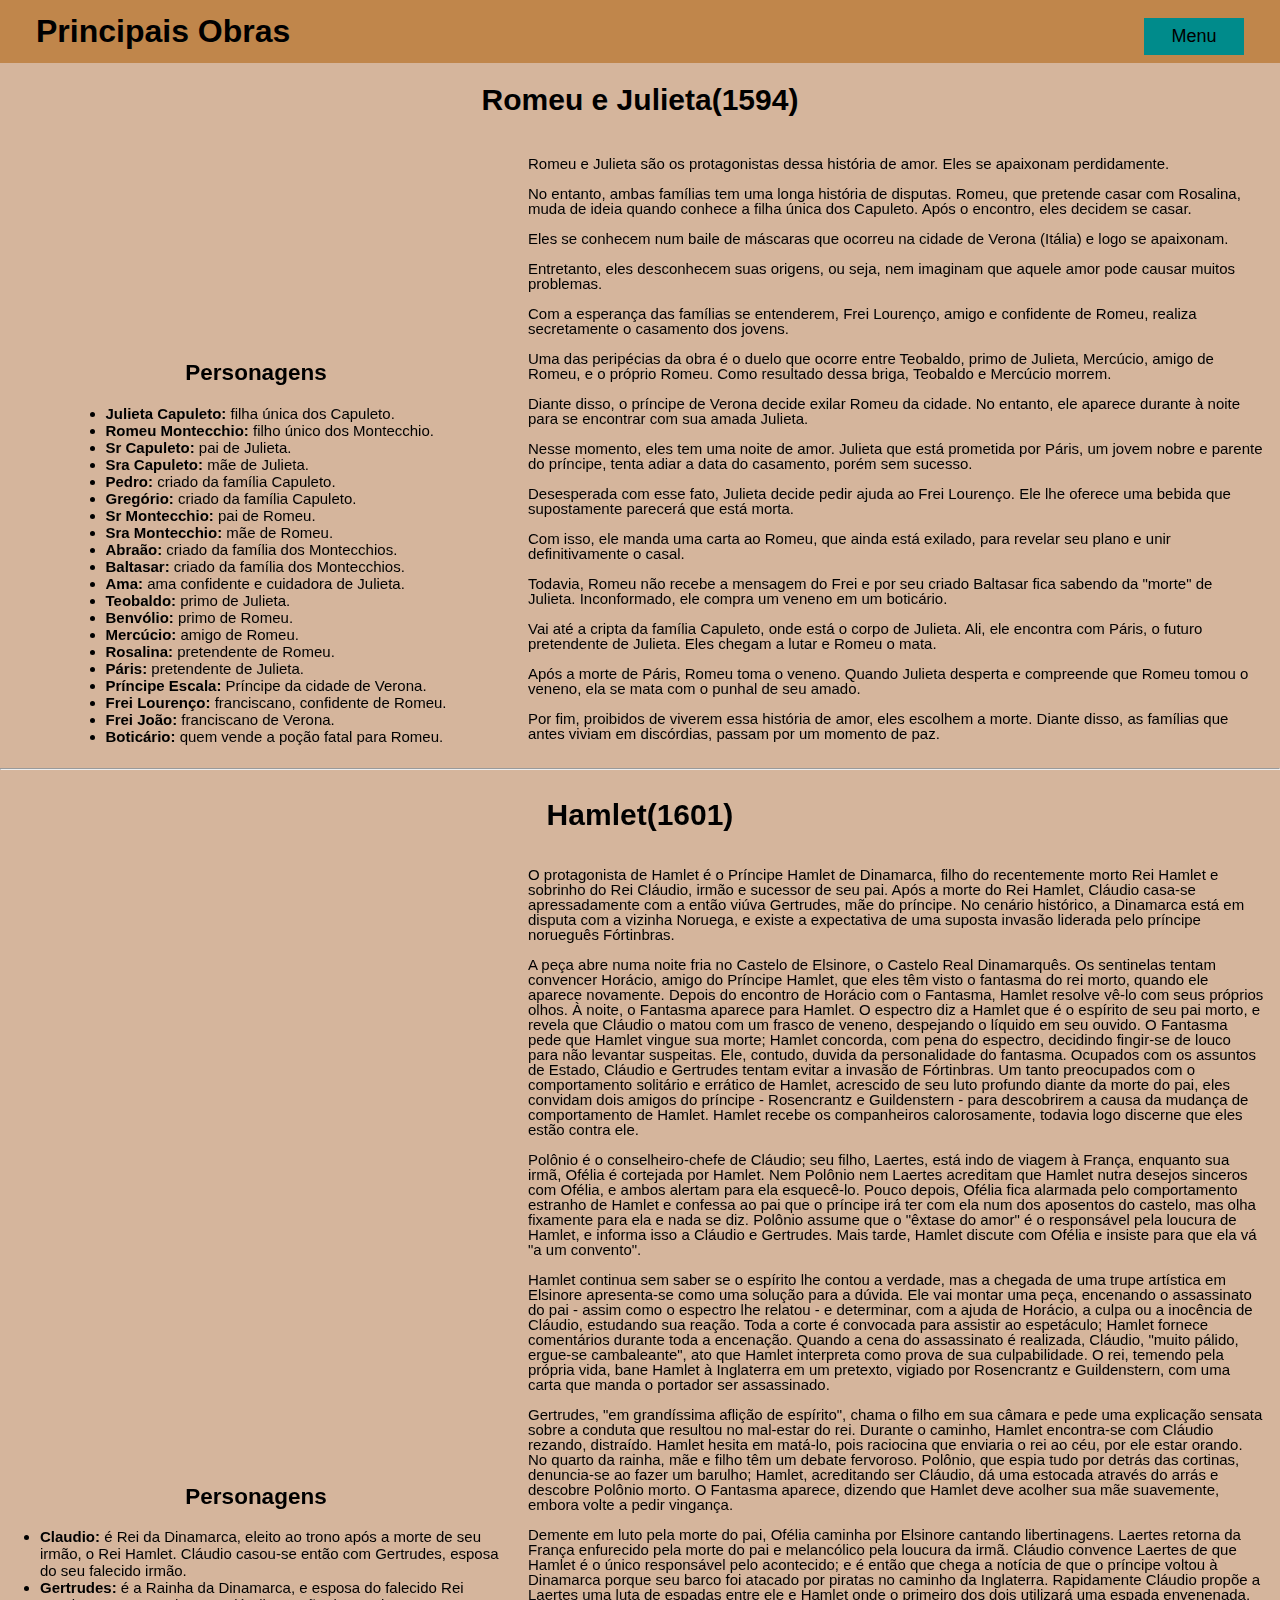
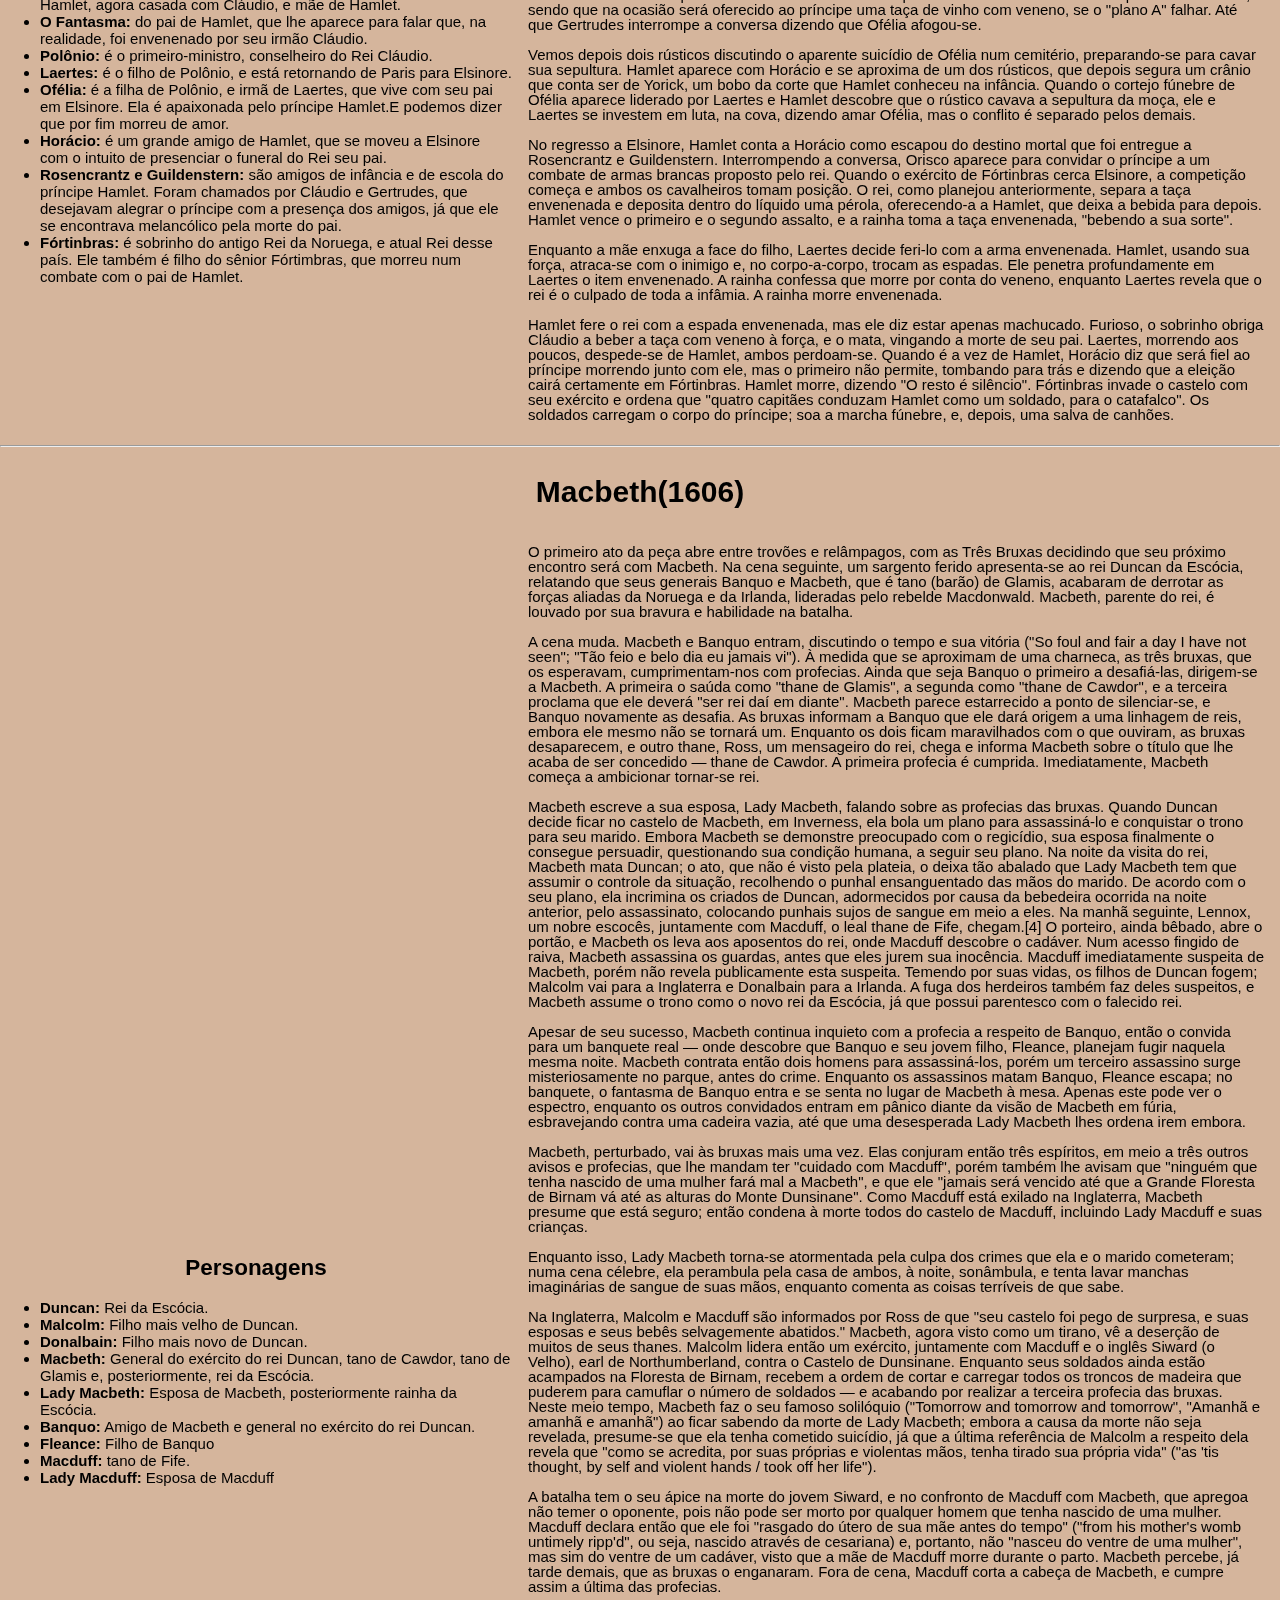
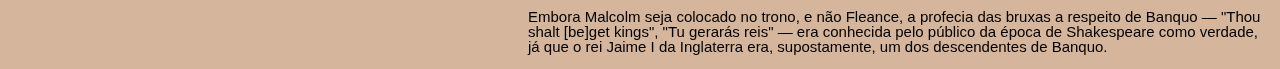
==== obras.html @ 98cd81a3 "project" ====
<!DOCTYPE html>
<html lang="en">
<head>
    <meta charset="UTF-8">
    <meta http-equiv="X-UA-Compatible" content="IE=edge">
    <meta name="viewport" content="width=device-width, initial-scale=1.0">
    <title>Principais Obras</title>
    <link rel="stylesheet" href="styleobras.css" type="text/css">
</head>
<body id="obras">
    <header class="simple-header">
        <h1 class="main-title">Principais Obras</h1>
        <nav class="dropdown">
            <button class="dropdown-btn">Menu</button>
            <ul class="dropdown-body">
                <li class="nav-item">
                    <a href="/">Home</a>
                </li>
                <li class="nav-item">
                    <a href="obras.html">Obras</a>
                </li>
            </ul>
        </nav>
    </header>
    <main>
        <section id="about">
            <div class="grid-container">
                <h1 class="grid-title">Romeu e Julieta(1594)</h1>
                <div class="grid-video">
                    <iframe width="400" height="200" src="https://www.youtube.com/embed/vcZ37UpM6IY" title="Romeu e Julieta (William Shakespeare)" frameborder="0" allow="accelerometer; autoplay; clipboard-write; encrypted-media; gyroscope; picture-in-picture" allowfullscreen></iframe>
                </div>
                <div class="grid-text">
                    <p class="text">Romeu e Julieta são os protagonistas dessa história de amor. Eles se apaixonam perdidamente.</p>
                    <p class="text">No entanto, ambas famílias tem uma longa história de disputas. Romeu, que pretende casar com Rosalina, muda de ideia quando conhece a filha única dos Capuleto. Após o encontro, eles decidem se casar.</p>
                    <p class="text">Eles se conhecem num baile de máscaras que ocorreu na cidade de Verona (Itália) e logo se apaixonam.</p>
                    <p class="text">Entretanto, eles desconhecem suas origens, ou seja, nem imaginam que aquele amor pode causar muitos problemas.</p>
                    <p class="text">Com a esperança das famílias se entenderem, Frei Lourenço, amigo e confidente de Romeu, realiza secretamente o casamento dos jovens.</p>
                    <p class="text">Uma das peripécias da obra é o duelo que ocorre entre Teobaldo, primo de Julieta, Mercúcio, amigo de Romeu, e o próprio Romeu. Como resultado dessa briga, Teobaldo e Mercúcio morrem.</p>
                    <p class="text">Diante disso, o príncipe de Verona decide exilar Romeu da cidade. No entanto, ele aparece durante à noite para se encontrar com sua amada Julieta.</p>
                    <p class="text">Nesse momento, eles tem uma noite de amor. Julieta que está prometida por Páris, um jovem nobre e parente do príncipe, tenta adiar a data do casamento, porém sem sucesso.</p>
                    <p class="text">Desesperada com esse fato, Julieta decide pedir ajuda ao Frei Lourenço. Ele lhe oferece uma bebida que supostamente parecerá que está morta.</p>
                    <p class="text">Com isso, ele manda uma carta ao Romeu, que ainda está exilado, para revelar seu plano e unir definitivamente o casal.</p>
                    <p class="text">Todavia, Romeu não recebe a mensagem do Frei e por seu criado Baltasar fica sabendo da "morte" de Julieta. Inconformado, ele compra um veneno em um boticário.</p>
                    <p class="text">Vai até a cripta da família Capuleto, onde está o corpo de Julieta. Ali, ele encontra com Páris, o futuro pretendente de Julieta. Eles chegam a lutar e Romeu o mata.</p>
                    <p class="text">Após a morte de Páris, Romeu toma o veneno. Quando Julieta desperta e compreende que Romeu tomou o veneno, ela se mata com o punhal de seu amado.</p>
                    <p class="text">Por fim, proibidos de viverem essa história de amor, eles escolhem a morte. Diante disso, as famílias que antes viviam em discórdias, passam por um momento de paz.</p>
                </div>
                <div class="grid-list">
                    <h2 class="list-title">Personagens</h2>
                    <ul class="list">
                        <li><b>Julieta Capuleto:</b> filha única dos Capuleto.</li>
                        <li><b>Romeu Montecchio:</b> filho único dos Montecchio.</li>
                        <li><b>Sr Capuleto:</b> pai de Julieta.</li>
                        <li><b>Sra Capuleto:</b> mãe de Julieta.</li>
                        <li><b>Pedro:</b> criado da família Capuleto.</li>
                        <li><b>Gregório:</b> criado da família Capuleto.</li>
                        <li><b>Sr Montecchio:</b> pai de Romeu.</li>
                        <li><b>Sra Montecchio:</b> mãe de Romeu.</li>
                        <li><b>Abraão:</b> criado da família dos Montecchios.</li>
                        <li><b>Baltasar:</b> criado da família dos Montecchios.</li>
                        <li><b>Ama:</b> ama confidente e cuidadora de Julieta.</li>
                        <li><b>Teobaldo:</b> primo de Julieta.</li>
                        <li><b>Benvólio:</b> primo de Romeu.</li>
                        <li><b>Mercúcio:</b> amigo de Romeu.</li>
                        <li><b>Rosalina:</b> pretendente de Romeu.</li>
                        <li><b>Páris:</b> pretendente de Julieta.</li>
                        <li><b>Príncipe Escala:</b> Príncipe da cidade de Verona.</li>
                        <li><b>Frei Lourenço:</b> franciscano, confidente de Romeu.</li>
                        <li><b>Frei João:</b> franciscano de Verona.</li>
                        <li><b>Boticário:</b> quem vende a poção fatal para Romeu.</li>
                    </ul>
                </div>
            </div>
        </section>
        <hr>
        <section id="about">
            <div class="grid-container">
                <h1 class="grid-title">Hamlet(1601)</h1>
                <div class="grid-video">
                    <iframe width="400" height="200" src="https://www.youtube.com/embed/kO4-S0fGC0c" title="Hamlet (William Shakespeare)" frameborder="0" allow="accelerometer; autoplay; clipboard-write; encrypted-media; gyroscope; picture-in-picture" allowfullscreen></iframe>
                </div>
                <div class="grid-text">
                    <p class="text">O protagonista de Hamlet é o Príncipe Hamlet de Dinamarca, filho do recentemente morto Rei Hamlet e sobrinho do Rei Cláudio, irmão e sucessor de seu pai. Após a morte do Rei Hamlet, Cláudio casa-se apressadamente com a então viúva Gertrudes, mãe do príncipe. No cenário histórico, a Dinamarca está em disputa com a vizinha Noruega, e existe a expectativa de uma suposta invasão liderada pelo príncipe norueguês Fórtinbras.</p>
                    <p class="text">A peça abre numa noite fria no Castelo de Elsinore, o Castelo Real Dinamarquês. Os sentinelas tentam convencer Horácio, amigo do Príncipe Hamlet, que eles têm visto o fantasma do rei morto, quando ele aparece novamente. Depois do encontro de Horácio com o Fantasma, Hamlet resolve vê-lo com seus próprios olhos. À noite, o Fantasma aparece para Hamlet. O espectro diz a Hamlet que é o espírito de seu pai morto, e revela que Cláudio o matou com um frasco de veneno, despejando o líquido em seu ouvido. O Fantasma pede que Hamlet vingue sua morte; Hamlet concorda, com pena do espectro, decidindo fingir-se de louco para não levantar suspeitas. Ele, contudo, duvida da personalidade do fantasma. Ocupados com os assuntos de Estado, Cláudio e Gertrudes tentam evitar a invasão de Fórtinbras. Um tanto preocupados com o comportamento solitário e errático de Hamlet, acrescido de seu luto profundo diante da morte do pai, eles convidam dois amigos do príncipe - Rosencrantz e Guildenstern - para descobrirem a causa da mudança de comportamento de Hamlet. Hamlet recebe os companheiros calorosamente, todavia logo discerne que eles estão contra ele.</p>
                    <p class="text">Polônio é o conselheiro-chefe de Cláudio; seu filho, Laertes, está indo de viagem à França, enquanto sua irmã, Ofélia é cortejada por Hamlet. Nem Polônio nem Laertes acreditam que Hamlet nutra desejos sinceros com Ofélia, e ambos alertam para ela esquecê-lo. Pouco depois, Ofélia fica alarmada pelo comportamento estranho de Hamlet e confessa ao pai que o príncipe irá ter com ela num dos aposentos do castelo, mas olha fixamente para ela e nada se diz. Polônio assume que o "êxtase do amor" é o responsável pela loucura de Hamlet, e informa isso a Cláudio e Gertrudes. Mais tarde, Hamlet discute com Ofélia e insiste para que ela vá "a um convento".</p>
                    <p class="text">Hamlet continua sem saber se o espírito lhe contou a verdade, mas a chegada de uma trupe artística em Elsinore apresenta-se como uma solução para a dúvida. Ele vai montar uma peça, encenando o assassinato do pai - assim como o espectro lhe relatou - e determinar, com a ajuda de Horácio, a culpa ou a inocência de Cláudio, estudando sua reação. Toda a corte é convocada para assistir ao espetáculo; Hamlet fornece comentários durante toda a encenação. Quando a cena do assassinato é realizada, Cláudio, "muito pálido, ergue-se cambaleante", ato que Hamlet interpreta como prova de sua culpabilidade. O rei, temendo pela própria vida, bane Hamlet à Inglaterra em um pretexto, vigiado por Rosencrantz e Guildenstern, com uma carta que manda o portador ser assassinado.</p>
                    <p class="text">Gertrudes, "em grandíssima aflição de espírito", chama o filho em sua câmara e pede uma explicação sensata sobre a conduta que resultou no mal-estar do rei. Durante o caminho, Hamlet encontra-se com Cláudio rezando, distraído. Hamlet hesita em matá-lo, pois raciocina que enviaria o rei ao céu, por ele estar orando. No quarto da rainha, mãe e filho têm um debate fervoroso. Polônio, que espia tudo por detrás das cortinas, denuncia-se ao fazer um barulho; Hamlet, acreditando ser Cláudio, dá uma estocada através do arrás e descobre Polônio morto. O Fantasma aparece, dizendo que Hamlet deve acolher sua mãe suavemente, embora volte a pedir vingança.</p>
                    <p class="text">Demente em luto pela morte do pai, Ofélia caminha por Elsinore cantando libertinagens. Laertes retorna da França enfurecido pela morte do pai e melancólico pela loucura da irmã. Cláudio convence Laertes de que Hamlet é o único responsável pelo acontecido; e é então que chega a notícia de que o príncipe voltou à Dinamarca porque seu barco foi atacado por piratas no caminho da Inglaterra. Rapidamente Cláudio propõe a Laertes uma luta de espadas entre ele e Hamlet onde o primeiro dos dois utilizará uma espada envenenada, sendo que na ocasião será oferecido ao príncipe uma taça de vinho com veneno, se o "plano A" falhar. Até que Gertrudes interrompe a conversa dizendo que Ofélia afogou-se.</p>
                    <p class="text">Vemos depois dois rústicos discutindo o aparente suicídio de Ofélia num cemitério, preparando-se para cavar sua sepultura. Hamlet aparece com Horácio e se aproxima de um dos rústicos, que depois segura um crânio que conta ser de Yorick, um bobo da corte que Hamlet conheceu na infância. Quando o cortejo fúnebre de Ofélia aparece liderado por Laertes e Hamlet descobre que o rústico cavava a sepultura da moça, ele e Laertes se investem em luta, na cova, dizendo amar Ofélia, mas o conflito é separado pelos demais.</p>
                    <p class="text">No regresso a Elsinore, Hamlet conta a Horácio como escapou do destino mortal que foi entregue a Rosencrantz e Guildenstern. Interrompendo a conversa, Orisco aparece para convidar o príncipe a um combate de armas brancas proposto pelo rei. Quando o exército de Fórtinbras cerca Elsinore, a competição começa e ambos os cavalheiros tomam posição. O rei, como planejou anteriormente, separa a taça envenenada e deposita dentro do líquido uma pérola, oferecendo-a a Hamlet, que deixa a bebida para depois. Hamlet vence o primeiro e o segundo assalto, e a rainha toma a taça envenenada, "bebendo a sua sorte".</p>
                    <p class="text">Enquanto a mãe enxuga a face do filho, Laertes decide feri-lo com a arma envenenada. Hamlet, usando sua força, atraca-se com o inimigo e, no corpo-a-corpo, trocam as espadas. Ele penetra profundamente em Laertes o item envenenado. A rainha confessa que morre por conta do veneno, enquanto Laertes revela que o rei é o culpado de toda a infâmia. A rainha morre envenenada.</p>
                    <p class="text">Hamlet fere o rei com a espada envenenada, mas ele diz estar apenas machucado. Furioso, o sobrinho obriga Cláudio a beber a taça com veneno à força, e o mata, vingando a morte de seu pai. Laertes, morrendo aos poucos, despede-se de Hamlet, ambos perdoam-se. Quando é a vez de Hamlet, Horácio diz que será fiel ao príncipe morrendo junto com ele, mas o primeiro não permite, tombando para trás e dizendo que a eleição cairá certamente em Fórtinbras. Hamlet morre, dizendo "O resto é silêncio". Fórtinbras invade o castelo com seu exército e ordena que "quatro capitães conduzam Hamlet como um soldado, para o catafalco". Os soldados carregam o corpo do príncipe; soa a marcha fúnebre, e, depois, uma salva de canhões.</p>
                </div>
                <div class="grid-list">
                    <h2 class="list-title">Personagens</h2>
                    <ul class="list">
                        <li><b>Claudio:</b> é Rei da Dinamarca, eleito ao trono após a morte de seu irmão, o Rei Hamlet. Cláudio casou-se então com Gertrudes, esposa do seu falecido irmão.</li>
                        <li><b>Gertrudes:</b> é a Rainha da Dinamarca, e esposa do falecido Rei Hamlet, agora casada com Cláudio, e mãe de Hamlet.</li>
                        <li><b>O Fantasma:</b> do pai de Hamlet, que lhe aparece para falar que, na realidade, foi envenenado por seu irmão Cláudio.</li>
                        <li><b>Polônio:</b> é o primeiro-ministro, conselheiro do Rei Cláudio.</li>
                        <li><b>Laertes:</b> é o filho de Polônio, e está retornando de Paris para Elsinore.</li>
                        <li><b>Ofélia:</b> é a filha de Polônio, e irmã de Laertes, que vive com seu pai em Elsinore. Ela é apaixonada pelo príncipe Hamlet.E podemos dizer que por fim morreu de amor.</li>
                        <li><b>Horácio:</b>  é um grande amigo de Hamlet, que se moveu a Elsinore com o intuito de presenciar o funeral do Rei seu pai.</li>
                        <li><b>Rosencrantz e Guildenstern:</b> são amigos de infância e de escola do príncipe Hamlet. Foram chamados por Cláudio e Gertrudes, que desejavam alegrar o príncipe com a presença dos amigos, já que ele se encontrava melancólico pela morte do pai.</li>
                        <li><b>Fórtinbras:</b> é sobrinho do antigo Rei da Noruega, e atual Rei desse país. Ele também é filho do sênior Fórtimbras, que morreu num combate com o pai de Hamlet.</li>
                    </ul>
                </div>
            </div>
        </section>
        <hr>
        <section id="about">
            <div class="grid-container">
                <h1 class="grid-title">Macbeth(1606)</h1>
                <div class="grid-video">
                    <iframe width="400" height="200" src="https://www.youtube.com/embed/rv8zKS3cyNg" title="Macbeth (Shakespeare)" frameborder="0" allow="accelerometer; autoplay; clipboard-write; encrypted-media; gyroscope; picture-in-picture" allowfullscreen></iframe>
                </div>
                <div class="grid-text">
                    <p class="text">O primeiro ato da peça abre entre trovões e relâmpagos, com as Três Bruxas decidindo que seu próximo encontro será com Macbeth. Na cena seguinte, um sargento ferido apresenta-se ao rei Duncan da Escócia, relatando que seus generais Banquo e Macbeth, que é tano (barão) de Glamis, acabaram de derrotar as forças aliadas da Noruega e da Irlanda, lideradas pelo rebelde Macdonwald. Macbeth, parente do rei, é louvado por sua bravura e habilidade na batalha.</p>
                    <p class="text">A cena muda. Macbeth e Banquo entram, discutindo o tempo e sua vitória ("So foul and fair a day I have not seen"; "Tão feio e belo dia eu jamais vi"). À medida que se aproximam de uma charneca, as três bruxas, que os esperavam, cumprimentam-nos com profecias. Ainda que seja Banquo o primeiro a desafiá-las, dirigem-se a Macbeth. A primeira o saúda como "thane de Glamis", a segunda como "thane de Cawdor", e a terceira proclama que ele deverá "ser rei daí em diante". Macbeth parece estarrecido a ponto de silenciar-se, e Banquo novamente as desafia. As bruxas informam a Banquo que ele dará origem a uma linhagem de reis, embora ele mesmo não se tornará um. Enquanto os dois ficam maravilhados com o que ouviram, as bruxas desaparecem, e outro thane, Ross, um mensageiro do rei, chega e informa Macbeth sobre o título que lhe acaba de ser concedido — thane de Cawdor. A primeira profecia é cumprida. Imediatamente, Macbeth começa a ambicionar tornar-se rei.</p>
                    <p class="text">Macbeth escreve a sua esposa, Lady Macbeth, falando sobre as profecias das bruxas. Quando Duncan decide ficar no castelo de Macbeth, em Inverness, ela bola um plano para assassiná-lo e conquistar o trono para seu marido. Embora Macbeth se demonstre preocupado com o regicídio, sua esposa finalmente o consegue persuadir, questionando sua condição humana, a seguir seu plano. Na noite da visita do rei, Macbeth mata Duncan; o ato, que não é visto pela plateia, o deixa tão abalado que Lady Macbeth tem que assumir o controle da situação, recolhendo o punhal ensanguentado das mãos do marido. De acordo com o seu plano, ela incrimina os criados de Duncan, adormecidos por causa da bebedeira ocorrida na noite anterior, pelo assassinato, colocando punhais sujos de sangue em meio a eles. Na manhã seguinte, Lennox, um nobre escocês, juntamente com Macduff, o leal thane de Fife, chegam.[4] O porteiro, ainda bêbado, abre o portão, e Macbeth os leva aos aposentos do rei, onde Macduff descobre o cadáver. Num acesso fingido de raiva, Macbeth assassina os guardas, antes que eles jurem sua inocência. Macduff imediatamente suspeita de Macbeth, porém não revela publicamente esta suspeita. Temendo por suas vidas, os filhos de Duncan fogem; Malcolm vai para a Inglaterra e Donalbain para a Irlanda. A fuga dos herdeiros também faz deles suspeitos, e Macbeth assume o trono como o novo rei da Escócia, já que possui parentesco com o falecido rei.</p>
                    <p class="text">Apesar de seu sucesso, Macbeth continua inquieto com a profecia a respeito de Banquo, então o convida para um banquete real — onde descobre que Banquo e seu jovem filho, Fleance, planejam fugir naquela mesma noite. Macbeth contrata então dois homens para assassiná-los, porém um terceiro assassino surge misteriosamente no parque, antes do crime. Enquanto os assassinos matam Banquo, Fleance escapa; no banquete, o fantasma de Banquo entra e se senta no lugar de Macbeth à mesa. Apenas este pode ver o espectro, enquanto os outros convidados entram em pânico diante da visão de Macbeth em fúria, esbravejando contra uma cadeira vazia, até que uma desesperada Lady Macbeth lhes ordena irem embora.</p>
                    <p class="text">Macbeth, perturbado, vai às bruxas mais uma vez. Elas conjuram então três espíritos, em meio a três outros avisos e profecias, que lhe mandam ter "cuidado com Macduff", porém também lhe avisam que "ninguém que tenha nascido de uma mulher fará mal a Macbeth", e que ele "jamais será vencido até que a Grande Floresta de Birnam vá até as alturas do Monte Dunsinane". Como Macduff está exilado na Inglaterra, Macbeth presume que está seguro; então condena à morte todos do castelo de Macduff, incluindo Lady Macduff e suas crianças.</p>
                    <p class="text">Enquanto isso, Lady Macbeth torna-se atormentada pela culpa dos crimes que ela e o marido cometeram; numa cena célebre, ela perambula pela casa de ambos, à noite, sonâmbula, e tenta lavar manchas imaginárias de sangue de suas mãos, enquanto comenta as coisas terríveis de que sabe.</p>
                    <p class="text">Na Inglaterra, Malcolm e Macduff são informados por Ross de que "seu castelo foi pego de surpresa, e suas esposas e seus bebês selvagemente abatidos." Macbeth, agora visto como um tirano, vê a deserção de muitos de seus thanes. Malcolm lidera então um exército, juntamente com Macduff e o inglês Siward (o Velho), earl de Northumberland, contra o Castelo de Dunsinane. Enquanto seus soldados ainda estão acampados na Floresta de Birnam, recebem a ordem de cortar e carregar todos os troncos de madeira que puderem para camuflar o número de soldados — e acabando por realizar a terceira profecia das bruxas. Neste meio tempo, Macbeth faz o seu famoso solilóquio ("Tomorrow and tomorrow and tomorrow", "Amanhã e amanhã e amanhã") ao ficar sabendo da morte de Lady Macbeth; embora a causa da morte não seja revelada, presume-se que ela tenha cometido suicídio, já que a última referência de Malcolm a respeito dela revela que "como se acredita, por suas próprias e violentas mãos, tenha tirado sua própria vida" ("as 'tis thought, by self and violent hands / took off her life").</p>
                    <p class="text">A batalha tem o seu ápice na morte do jovem Siward, e no confronto de Macduff com Macbeth, que apregoa não temer o oponente, pois não pode ser morto por qualquer homem que tenha nascido de uma mulher. Macduff declara então que ele foi "rasgado do útero de sua mãe antes do tempo" ("from his mother's womb untimely ripp'd", ou seja, nascido através de cesariana) e, portanto, não "nasceu do ventre de uma mulher", mas sim do ventre de um cadáver, visto que a mãe de Macduff morre durante o parto. Macbeth percebe, já tarde demais, que as bruxas o enganaram. Fora de cena, Macduff corta a cabeça de Macbeth, e cumpre assim a última das profecias.</p>
                    <p class="text">Embora Malcolm seja colocado no trono, e não Fleance, a profecia das bruxas a respeito de Banquo — "Thou shalt [be]get kings", "Tu gerarás reis" — era conhecida pelo público da época de Shakespeare como verdade, já que o rei Jaime I da Inglaterra era, supostamente, um dos descendentes de Banquo.</p>
                </div>
                <div class="grid-list">
                    <h2 class="list-title">Personagens</h2>
                    <ul class="list">
                        <li><b>Duncan:</b> Rei da Escócia.</li>
                        <li><b>Malcolm:</b> Filho mais velho de Duncan.</li>
                        <li><b>Donalbain:</b> Filho mais novo de Duncan.</li>
                        <li><b>Macbeth:</b> General do exército do rei Duncan, tano de Cawdor, tano de Glamis e, posteriormente, rei da Escócia.</li>
                        <li><b>Lady Macbeth:</b> Esposa de Macbeth, posteriormente rainha da Escócia.</li>
                        <li><b>Banquo:</b> Amigo de Macbeth e general no exército do rei Duncan.</li>
                        <li><b>Fleance:</b> Filho de Banquo</li>
                        <li><b>Macduff:</b>  tano de Fife.</li>
                        <li><b>Lady Macduff:</b> Esposa de Macduff</li>
                    </ul>
                </div>
            </div>
        </section>
    </main>
</body>
</html>
---- styleobras.css ----
body {
    font-family: Arial, Helvetica, sans-serif;
    margin: auto;
    background-color: #d5b59c;
}

button {
    width: 100%;
    border: 0;
    outline: none;
    /* background-color: darkgray; */
    background-color: #faebd7;
    font-size: 18px;
    padding: 8px;
    cursor: pointer;
    margin: 10px 0 0 0;
}

.dropdown button {
    background-color: darkcyan;
}

.main-title {
    font-size: 32px;
    font-weight: bold;
    margin: 3px 0;
}

.dropdown {
    width: auto;
    position: relative;
    width: 100px;
}

.dropdown-body {
    display: none;
    position: absolute;
    top: 48px;
    margin: 0;
    border: black 1px solid;
    background-color: white;
    padding: 5px;
    width: 100%;
}

.dropdown:hover .dropdown-body {
    display: block;
}

.dropdown-btn {
    width: 100%;
    border: 0;
    outline: none;
    background-color: darkgray;
    font-size: 18px;
    padding: 8px;
    cursor: pointer;
    margin: 10px 0 0 0;
    transition: all ease 500ms;
}

.dropdown-btn:hover {
    background-color: aliceblue;
}

.dropdown-body li {
    list-style: none;
}

.simple-header {
    position: sticky;
    top: 0;
    display: flex;
    box-sizing: border-box;
    flex-direction: row;
    justify-content: space-between;
    align-items: center;
    /* background-color: darkgrey; */
    background-color: #c0864b;
    width: 100%;
    padding: 8px 36px;
}

.text {
    line-height: 1.0;
    font-size: 15px;
}

.grid-container {
    display: grid;
    grid-template-columns: 40% 60%;
    justify-items: center;
    align-items: center;
    text-align: center;
    grid-template-areas: "grid-title grid-title" "grid-video grid-text" "grid-list grid-text";
}

.grid-title {
    grid-area: grid-title;
    font-size: 30px;
}

.grid-video {
    grid-area: grid-video;
}

.grid-text {
    grid-area: grid-text;
    max-width: 100%;
    text-align: left;
    padding: 0 16px;
}

.grid-list {
    grid-area: grid-list;
    font-size: 15px;
    text-align: left;
}

.list-title {
    text-align: center;
}
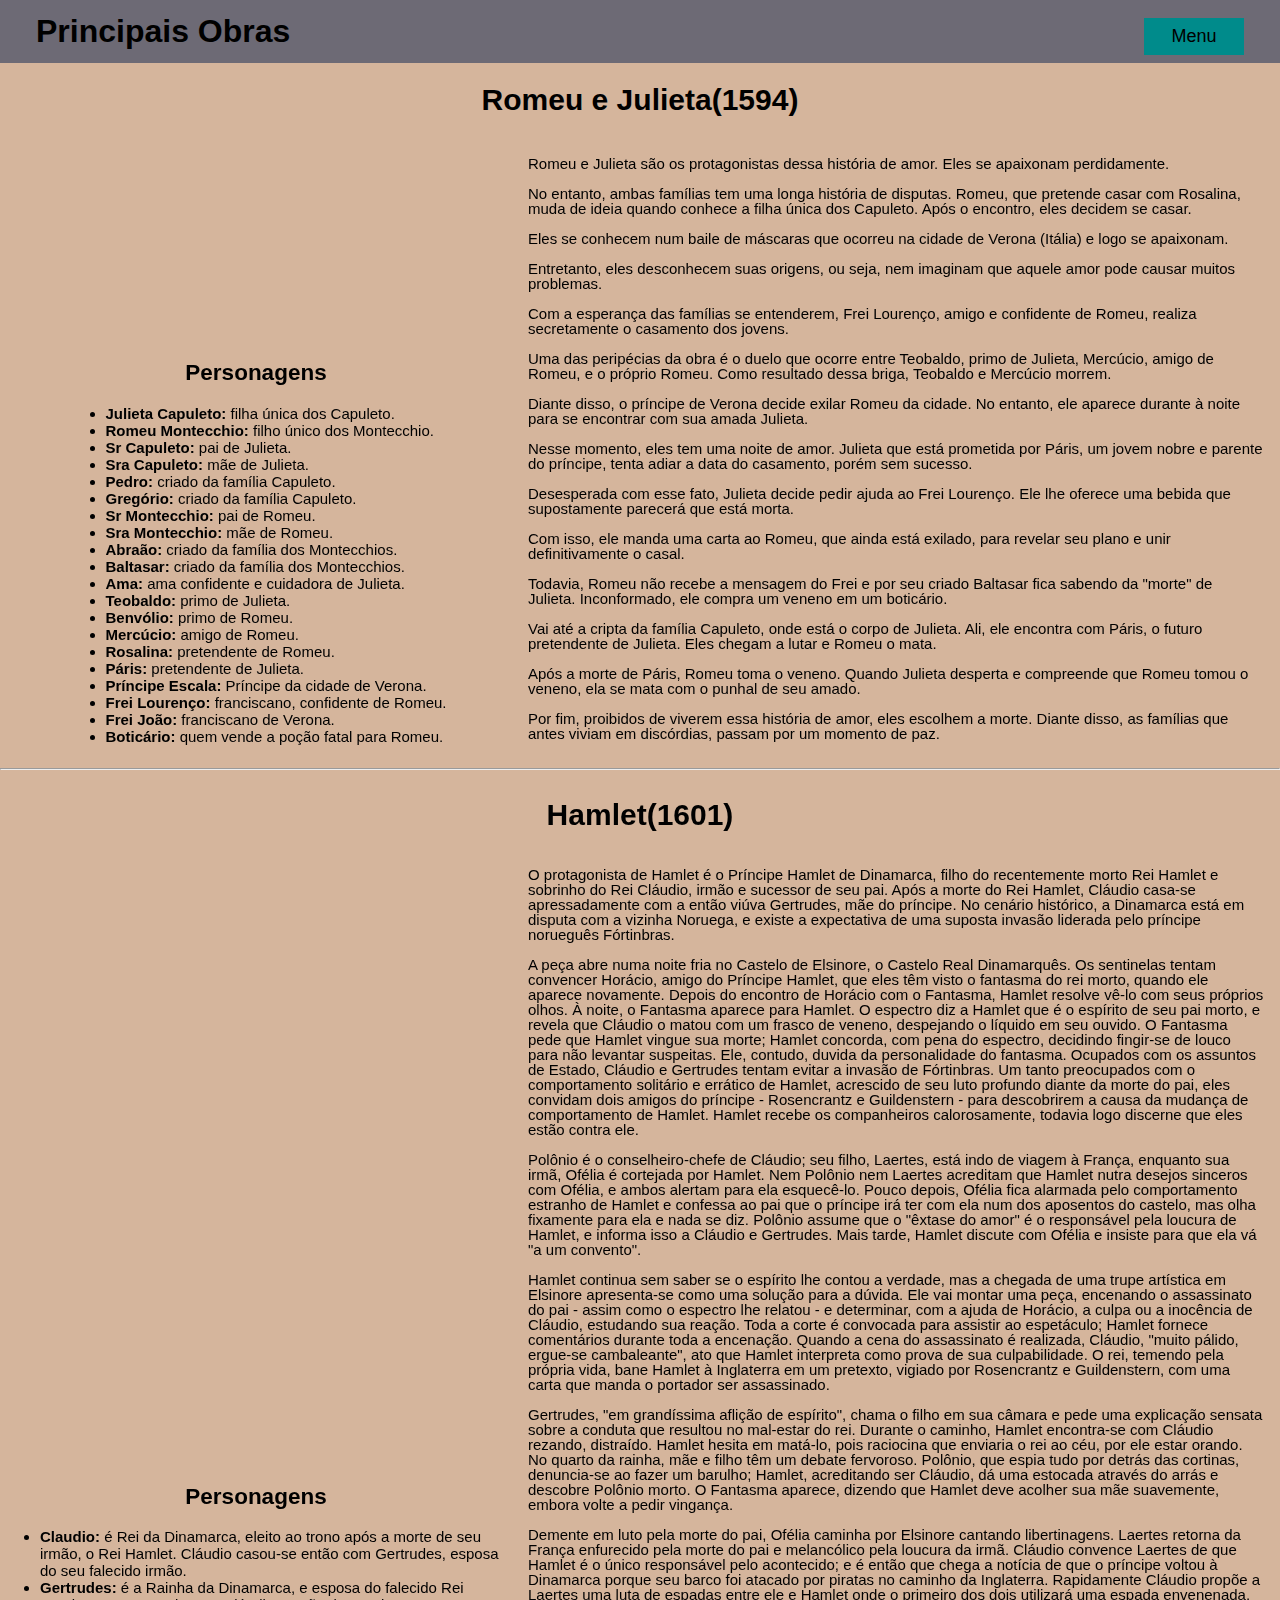
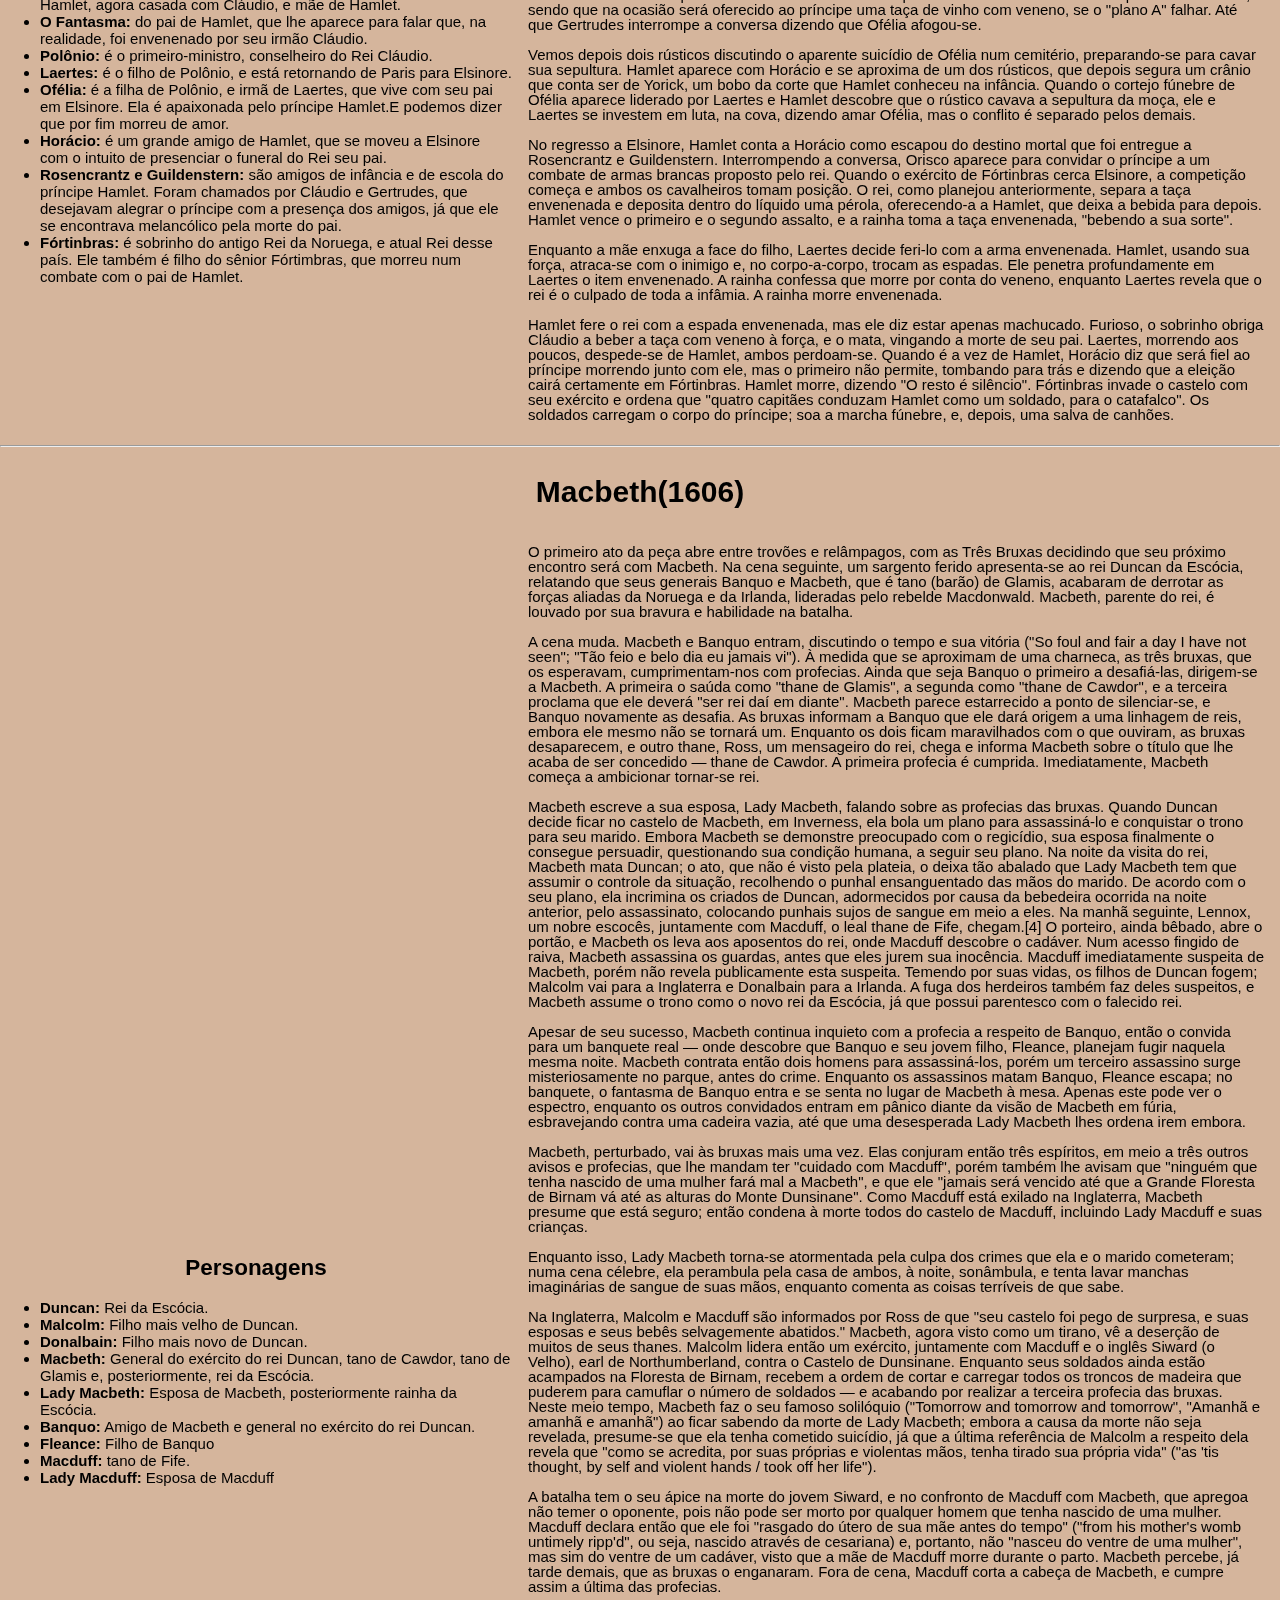
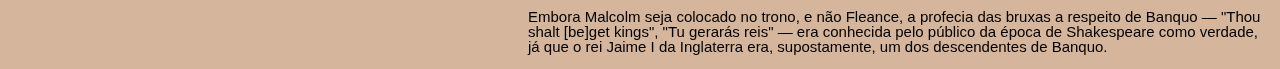
==== commit 74446690: "project" ====
--- a/obras.html
+++ b/obras.html
@@ -1,5 +1,5 @@
 <!DOCTYPE html>
-<html lang="en">
+<html lang="pt-br">
 <head>
     <meta charset="UTF-8">
     <meta http-equiv="X-UA-Compatible" content="IE=edge">
--- a/styleobras.css
+++ b/styleobras.css
@@ -75,8 +75,7 @@
     flex-direction: row;
     justify-content: space-between;
     align-items: center;
-    /* background-color: darkgrey; */
-    background-color: #c0864b;
+    background-color: #6D6A75;
     width: 100%;
     padding: 8px 36px;
 }
@@ -100,6 +99,13 @@
     font-size: 30px;
 }
 
+@media only screen and (max-height: 667px){
+    iframe {
+        height: 200px;
+        width: 130px;
+    }
+}
+
 .grid-video {
     grid-area: grid-video;
 }
